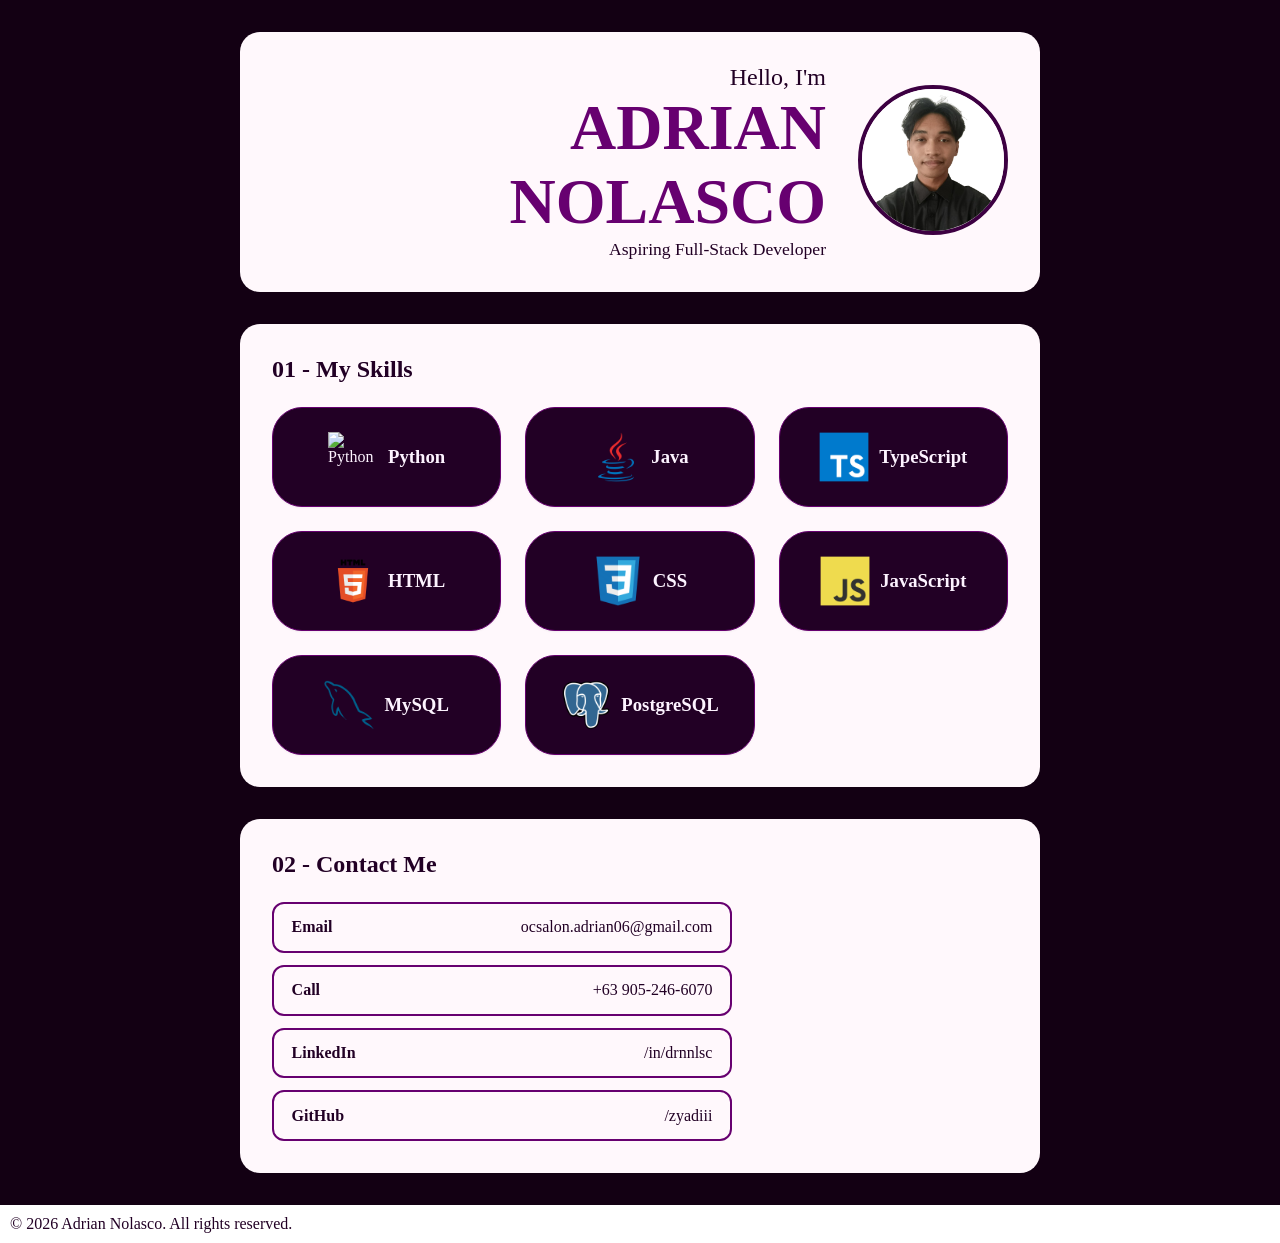
==== index.html @ 869f7219 "Rename index.html.html to index.html" ====
<!DOCTYPE html>
<html lang="en">
<head>
    <meta charset="UTF-8">
    <meta name="viewport" content="width=device-width, initial-scale=1.0">
    <title>My Personal Webpage</title>
    <link rel="stylesheet" href="styles.css">
</head>
<body>
    <header class="hero-sect">
        <div class="hero-container">
            <div class="hero-text">
                <span class="greeting">Hello, I'm</span>
                <h1 class="hero-title">ADRIAN NOLASCO</h1>
                <p class="hero-subtitle">Aspiring Full-Stack Developer</p>
            </div>
            <div class="hero-image-wrapper">
                <img src="assets/personal-pic.png" alt="Profile Picture" class="profile-img">
            </div>
        </div>
    </header>

    <main class="main-details">
        <!-- SKILLS -->
        <section id="skills-section" class="section skills-section">
            <h2 class="section-title">01 - My Skills</h2>
            <ul class="skills-grid">
                <li class="skill-card">
                    <div class="skill-content">
                        <img class="logo" src="assets/Python-logo.png" alt="Python">
                        <h3 class="skill-name">Python</h3>
                    </div>
                </li>

                <li class="skill-card">
                    <div class="skill-content">
                        <img class="logo" src="assets/java-logo.png" alt="Java">
                        <h3 class="skill-name">Java</h3>
                    </div>
                </li>

                <li class="skill-card">
                    <div class="skill-content">
                        <img class="logo" src="assets/typescript-logo.png" alt="TypeScript">
                        <h3 class="skill-name">TypeScript</h3>
                    </div>
                </li>

                <li class="skill-card">
                    <div class="skill-content">
                        <img class="logo" src="assets/html-logo.png" alt="HTML">
                        <h3 class="skill-name">HTML</h3>
                    </div>
                </li>

                <li class="skill-card">
                    <div class="skill-content">
                        <img class="logo" src="assets/css-logo.png" alt="CSS">
                        <h3 class="skill-name">CSS</h3>
                    </div>
                </li>

                <li class="skill-card">
                    <div class="skill-content">
                        <img class="logo" src="assets/javascript-logo.png" alt="JavaScript">
                        <h3 class="skill-name">JavaScript</h3>
                    </div>
                </li>

                <li class="skill-card">
                    <div class="skill-content">
                        <img class="logo" src="assets/mysql-logo.png" alt="MySQL">
                        <h3 class="skill-name">MySQL</h3>
                    </div>
                </li>

                <li class="skill-card">
                    <div class="skill-content">
                        <img class="logo" src="assets/postgresql-logo.png" alt="PostgreSQL">
                        <h3 class="skill-name">PostgreSQL</h3>
                    </div>
                </li>
            </ul>
        </section>

        <!-- CONTACT -->
        <section id="contact-section" class="section contact-section">
            <h2 class="section-title">02 - Contact Me</h2>
            <div class="contact-links">
                <a class="contact-link" href="mailto:ocsalon.adrian06@gmail.com">
                    Email <span class="contact-value">ocsalon.adrian06@gmail.com</span>
                </a>
                <a class="contact-link" href="tel:+63952466070">
                    Call <span class="contact-value">+63 905-246-6070</span>
                </a>
                <a class="contact-link" href="https://www.linkedin.com/in/drnnlsc/">
                    LinkedIn <span class="contact-value">/in/drnnlsc</span>
                </a>
                <a class="contact-link" href="https://github.com/zyadiii">
                    GitHub <span class="contact-value">/zyadiii</span>
                </a>
            </div>
        </section>
    </main>

    <footer class="website-footer">
        <p>© 2026 Adrian Nolasco. All rights reserved.</p>
    </footer>
</body>
</html>
---- styles.css ----
body {
    font-family: 'Trebuchet MS';
    background-color: rgb(19, 0, 19);
    color: rgb(253, 243, 255);
}

* {
    box-sizing: border-box;
    margin: 0;
    padding: 0;
}

.hero-sect, .section {
    width: 90%;
    max-width: 800px;
    margin: 2rem auto;
    padding: 2rem;
    background: #fff8fc;
    border-radius: 20px;
}

.hero-container {
    display: flex;
    align-items: center;
    justify-content: flex-start;
    gap: 2rem;
    width: fit-content;
    margin-left: auto;
    margin-right: auto;
}

.hero-text {
    text-align: right;
    color: #220025;
}

.greeting {
    font-size: 1.5rem;
    
}

.hero-subtitle {
    font-size: 1.1rem;
}

.hero-title {
    font-size: 4rem;
    color: #670070;
}

.profile-img {
    width: 150px;
    height: 150px;
    border-radius: 50%;
    object-fit: cover;
    border: 4px solid #3d0042;
}

.section-title {
    margin-bottom: 1.5rem;
    color: #220025;
}

.skills-grid {
    display: grid;
    grid-template-columns: repeat(auto-fit, minmax(220px, 1fr));
    gap: 1.5rem;
    margin-top: 1.5rem;
}

.skill-card {
    background-color: #220025;
    border: 1px solid #670070;
    border-radius: 30px;
    padding: 1.5rem;
    box-shadow: 0 1px 2px rgba(0, 0, 0, 0.05);
    transition: transform 0.2s ease, box-shadow 0.2s ease;
    display: flex;
    flex-direction: column;
    gap: 0.5rem;
}

.skill-card:hover {
    transform: translateY(-4px);
    box-shadow: 0px 10px 15px -3px #ea6ff5b2;
}

.skill-name {
    text-align: left;
}

.skill-content {
    display: flex;
    align-items: center;
    justify-content: center;
    gap: 10px;
}

.logo {
    width: 50px;
    height: 50px;
    object-fit: contain;
}

.contact-links {
    display: grid;
    gap: 0.75rem;
    max-width: 460px;
}

.contact-link {
    display: flex;
    justify-content: space-between;
    gap: 1rem;
    padding: 0.9rem 1.1rem;
    border: 2px solid #670070;
    border-radius: 12px;
    color: #220025;
    text-decoration: none;
    font-weight: 600;
    transition: background-color 0.2s ease, color 0.2s ease;
}

.contact-link:hover {
    background-color: #670070;
    color: #fff8fc;
}

.contact-link:focus-visible {
    outline: 3px solid #ea6ff5;
    outline-offset: 2px;
}

.contact-value {
    font-weight: 400;
    text-align: right;
    overflow-wrap: anywhere;
}

.website-footer {
    background-color: white;
    width: auto;
    height: 2px auto;
    padding: 10px;
    color: #220025;
}
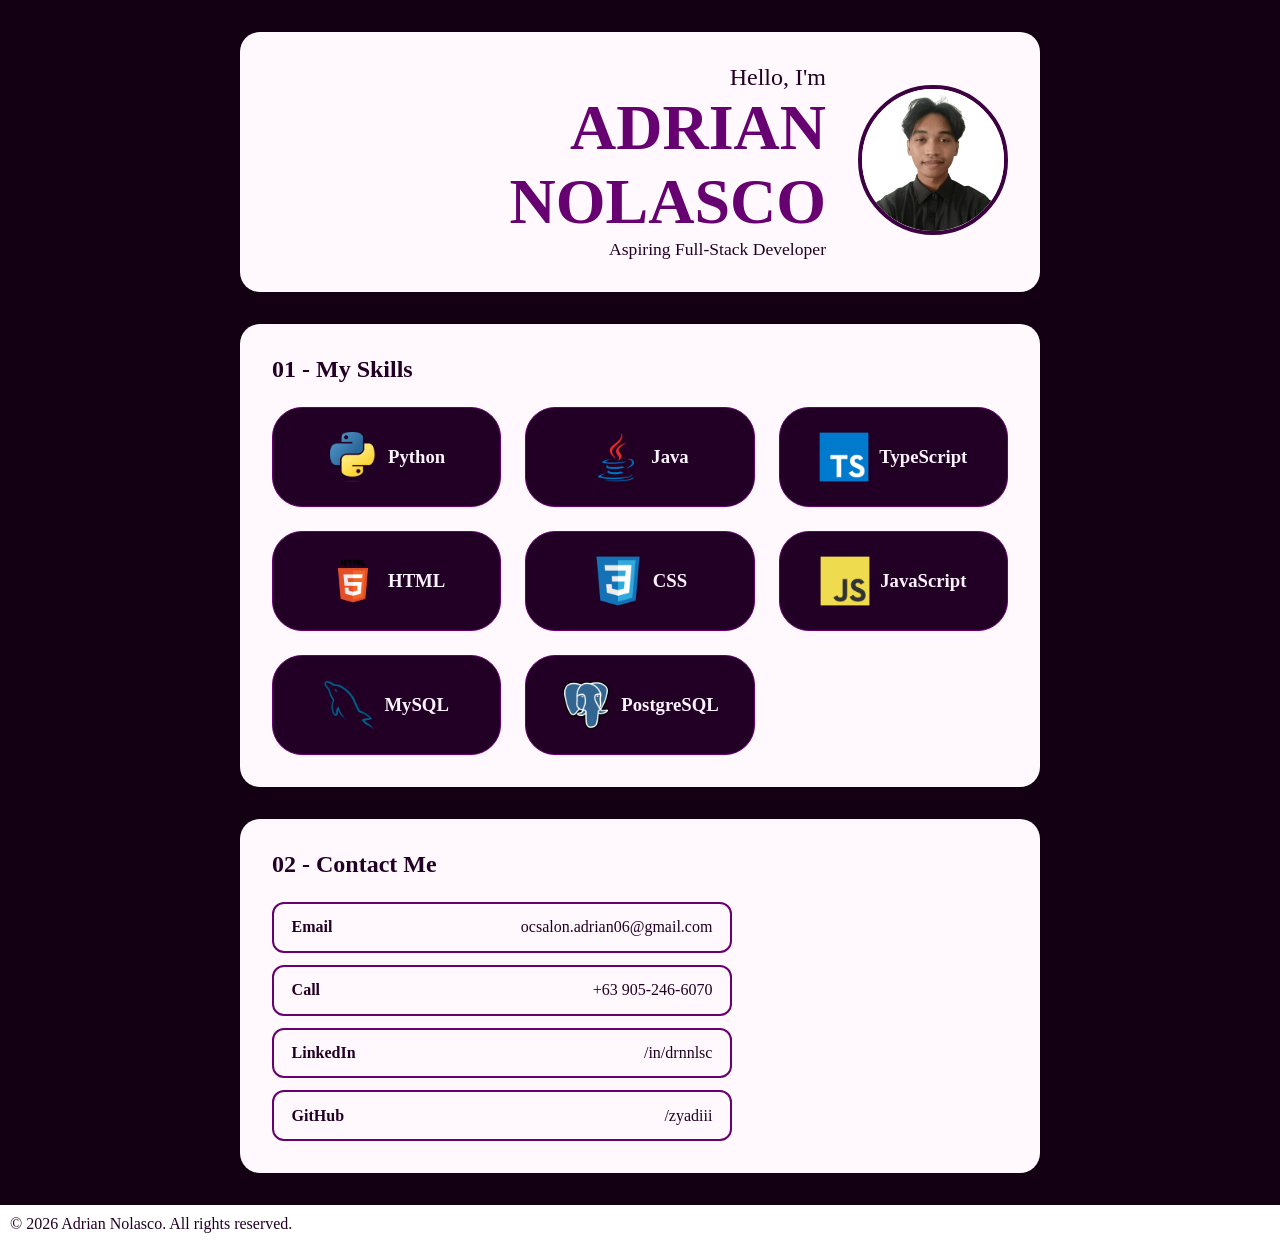
==== commit 082d12c9: "Update index.html" ====
--- a/index.html
+++ b/index.html
@@ -27,7 +27,7 @@
             <ul class="skills-grid">
                 <li class="skill-card">
                     <div class="skill-content">
-                        <img class="logo" src="assets/Python-logo.png" alt="Python">
+                        <img class="logo" src="assets/python-logo.png" alt="Python">
                         <h3 class="skill-name">Python</h3>
                     </div>
                 </li>
